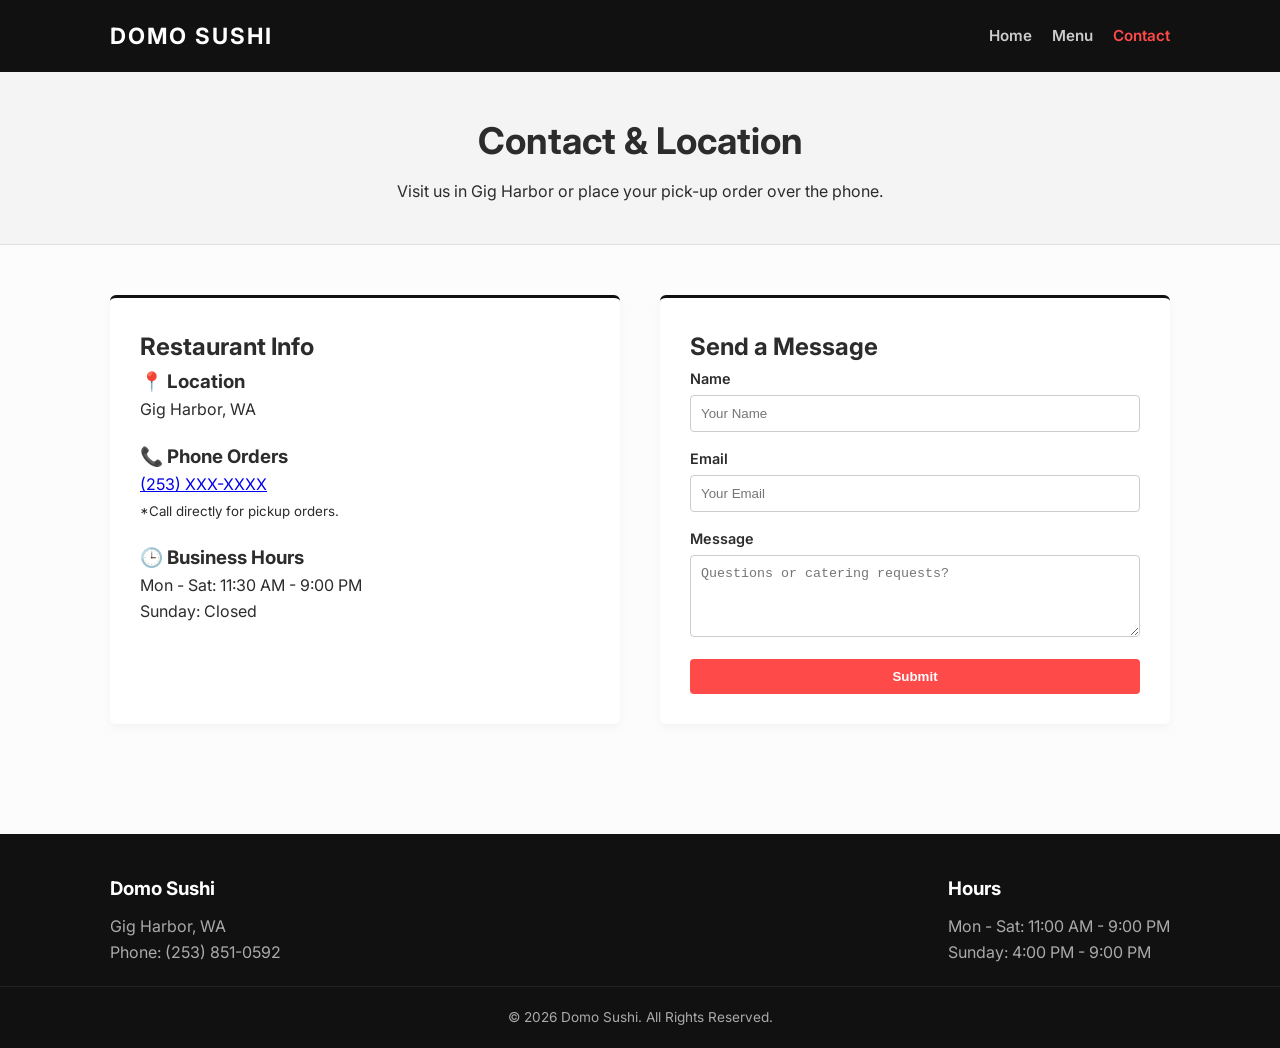
==== contact.html @ 27b54e24 "Add files via upload" ====
<!DOCTYPE html>
<html lang="en">
<head>
    <meta charset="UTF-8">
    <meta name="viewport" content="width=device-width, initial-scale=1.0">
    <title>Contact Us | Domo Sushi Gig Harbor</title>
    <link rel="stylesheet" href="style.css">
    <link rel="preconnect" href="https://fonts.googleapis.com">
    <link rel="preconnect" href="https://fonts.gstatic.com" crossorigin>
    <link href="https://fonts.googleapis.com/css2?family=Inter:wght@300;400;600;700&display=swap" rel="stylesheet">
</head>
<body>

    <header>
        <div class="container navbar">
            <div class="logo">DOMO SUSHI</div>
            <nav>
                <ul>
                    <li><a href="index.html">Home</a></li>
                    <li><a href="menu.html">Menu</a></li>
                    <li><a href="contact.html" class="active">Contact</a></li>
                </ul>
            </nav>
        </div>
    </header>

    <section class="page-header text-center">
        <h1>Contact & Location</h1>
        <p>Visit us in Gig Harbor or place your pick-up order over the phone.</p>
    </section>

    <main class="container contact-container">
        <div class="contact-card info-card">
            <h2>Restaurant Info</h2>
            <div class="info-group">
                <h3>📍 Location</h3>
                <p>Gig Harbor, WA</p>
            </div>
            <div class="info-group">
                <h3>📞 Phone Orders</h3>
                <p><a href="tel:2530000000" class="phone-link">(253) XXX-XXXX</a></p>
                <small>*Call directly for pickup orders.</small>
            </div>
            <div class="info-group">
                <h3>🕒 Business Hours</h3>
                <p>Mon - Sat: 11:30 AM - 9:00 PM</p>
                <p>Sunday: Closed</p>
            </div>
        </div>

        <div class="contact-card form-card">
            <h2>Send a Message</h2>
            <form onsubmit="event.preventDefault(); alert('Message sent!');">
                <div class="form-group">
                    <label for="name">Name</label>
                    <input type="text" id="name" required placeholder="Your Name">
                </div>
                <div class="form-group">
                    <label for="email">Email</label>
                    <input type="email" id="email" required placeholder="Your Email">
                </div>
                <div class="form-group">
                    <label for="message">Message</label>
                    <textarea id="message" rows="4" required placeholder="Questions or catering requests?"></textarea>
                </div>
                <button type="submit" class="btn btn-submit">Submit</button>
            </form>
        </div>
    </main>

    <footer>
        <div class="container footer-grid">
            <div class="footer-info">
                <h3>Domo Sushi</h3>
                <p>Gig Harbor, WA</p>
                <p>Phone: (253) 851-0592</p>
            </div>
            <div class="footer-hours">
                <h3>Hours</h3>
                <p>Mon - Sat: 11:00 AM - 9:00 PM</p>
                <p>Sunday: 4:00 PM - 9:00 PM</p>
            </div>
        </div>
        <div class="footer-bottom">
            <p>&copy; 2026 Domo Sushi. All Rights Reserved.</p>
        </div>
    </footer>

</body>
</html>
---- style.css ----
/* Reset & Base Styles */
* {
    margin: 0;
    padding: 0;
    box-sizing: border-box;
}

body {
    font-family: 'Inter', sans-serif;
    color: #2c2c2c;
    line-height: 1.6;
    background-color: #fcfcfc;
}

.container {
    max-width: 1100px;
    margin: 0 auto;
    padding: 0 20px;
}

.text-center {
    text-align: center;
}

/* Navigation Header */
header {
    background-color: #111111;
    position: sticky;
    top: 0;
    z-index: 1000;
}

.navbar {
    display: flex;
    justify-content: space-between;
    align-items: center;
    padding: 18px 20px;
}

.logo {
    color: #ffffff;
    font-size: 1.4rem;
    font-weight: 700;
    letter-spacing: 2px;
}

nav ul {
    display: flex;
    list-style: none;
    gap: 20px;
}

nav ul li a {
    color: #cccccc;
    text-decoration: none;
    font-size: 0.95rem;
    font-weight: 600;
    transition: color 0.2s ease;
}

nav ul li a:hover, nav ul li a.active {
    color: #ff4a4a;
}

/* Page Headers & Hero */
.hero {
    background: linear-gradient(rgba(0, 0, 0, 0.65), rgba(0, 0, 0, 0.65)), 
                url('https://images.unsplash.com/photo-1579871494447-9811cf80d66c?q=80&w=1200') no-repeat center center/cover;
    height: 50vh;
    display: flex;
    justify-content: center;
    align-items: center;
    text-align: center;
    color: #ffffff;
}

.hero-content h1 {
    font-size: 2.8rem;
    margin-bottom: 10px;
}

.page-header, .menu-header {
    background-color: #f4f4f4;
    padding: 40px 20px;
    border-bottom: 1px solid #e0e0e0;
}

.page-header h1, .menu-header h1 {
    font-size: 2.3rem;
    margin-bottom: 8px;
}

/* Order Notice Section */
.order-section {
    background-color: #f0f0f0;
    padding: 40px 20px;
    border-bottom: 1px solid #e0e0e0;
}

.pickup-notice {
    font-size: 1.1rem;
    margin-bottom: 20px;
    background: #ffffff;
    display: inline-block;
    padding: 12px 20px;
    border-radius: 4px;
    border-left: 4px solid #ff4a4a;
}

.delivery-links {
    display: flex;
    justify-content: center;
    gap: 15px;
    margin-top: 15px;
    flex-wrap: wrap;
}

.btn-delivery {
    padding: 10px 20px;
    text-decoration: none;
    color: #ffffff;
    font-weight: 600;
    border-radius: 4px;
}

.doordash { background-color: #ff3008; }
.ubereats { background-color: #06c167; }

/* Menu Tabs */
.menu-tabs {
    margin-top: 20px;
    display: flex;
    justify-content: center;
    gap: 10px;
    flex-wrap: wrap;
}

.tab-btn {
    background-color: #ffffff;
    border: 2px solid #111111;
    color: #111111;
    padding: 8px 18px;
    font-size: 0.95rem;
    font-weight: 600;
    cursor: pointer;
    border-radius: 4px;
    transition: all 0.2s ease;
}

.tab-btn:hover, .tab-btn.active {
    background-color: #111111;
    color: #ffffff;
}

.menu-container {
    padding: 40px 20px;
    min-height: 400px;
}

.menu-section {
    display: none;
}

.menu-section.active-section {
    display: block;
}

.menu-section > h2 {
    font-size: 2rem;
    margin-bottom: 10px;
}

.menu-hint, .menu-disclaimer {
    color: #666666;
    font-style: italic;
    margin-bottom: 30px;
}

/* Category Containers & Grid Layout */
.menu-category {
    margin-bottom: 40px;
}

.category-title {
    font-size: 1.4rem;
    margin-bottom: 15px;
    border-bottom: 2px solid #111111;
    padding-bottom: 5px;
}

.grid {
    display: grid;
    grid-template-columns: repeat(auto-fit, minmax(280px, 1fr));
    gap: 25px;
}

/*Nigiri and Sashami grid */

.nigiri-sashimi-grid {
    display: grid;
    grid-template-columns: repeat(2, 1fr);
    gap: 25px;
}


.card {
    background: #ffffff;
    padding: 22px;
    border-radius: 6px;
    box-shadow: 0 4px 10px rgba(0,0,0,0.04);
    border-top: 3px solid #111111;
    display: flex;
    flex-direction: column;
    justify-content: space-between;
}

.clickable-card {
    cursor: pointer;
    transition: transform 0.2s ease, box-shadow 0.2s ease;
}

.clickable-card:hover {
    transform: translateY(-4px);
    box-shadow: 0 8px 16px rgba(0,0,0,0.08);
}

.card h3 {
    font-size: 1.2rem;
    margin-bottom: 6px;
}

.price {
    color: #ff4a4a;
    font-weight: 700;
    margin-bottom: 10px;
}

.view-photo-hint {
    margin-top: 12px;
    font-size: 0.8rem;
    color: #ff4a4a;
    font-weight: 600;
    text-transform: uppercase;
}

.recommendation-card {
    position: relative;
    border-top: 3px solid #ff4a4a;
}

.badge {
    position: absolute;
    top: -12px;
    right: 15px;
    background-color: #ff4a4a;
    color: #ffffff;
    font-size: 0.7rem;
    font-weight: 700;
    text-transform: uppercase;
    padding: 3px 8px;
    border-radius: 3px;
}

/* Buttons */
.btn, .btn-secondary {
    display: inline-block;
    padding: 10px 24px;
    text-decoration: none;
    font-weight: 600;
    border-radius: 4px;
    cursor: pointer;
}

.btn { background-color: #ff4a4a; color: #ffffff; border: none; }
.btn-secondary { border: 2px solid #111111; color: #111111; }

/* Contact Page Layout */
.contact-container {
    display: grid;
    grid-template-columns: 1fr 1fr;
    gap: 40px;
    padding: 50px 20px;
}

.contact-card {
    background: #ffffff;
    padding: 30px;
    border-radius: 6px;
    box-shadow: 0 4px 10px rgba(0,0,0,0.04);
    border-top: 3px solid #111111;
}

.info-group { margin-bottom: 20px; }
.form-group { margin-bottom: 15px; }

.form-group label {
    display: block;
    font-size: 0.9rem;
    font-weight: 600;
    margin-bottom: 5px;
}

.form-group input, .form-group textarea {
    width: 100%;
    padding: 10px;
    border: 1px solid #cccccc;
    border-radius: 4px;
}

.btn-submit { width: 100%; }

/* Image Lightbox Modal */
.lightbox {
    display: none;
    position: fixed;
    z-index: 2000;
    left: 0;
    top: 0;
    width: 100%;
    height: 100%;
    background-color: rgba(0, 0, 0, 0.85);
    justify-content: center;
    align-items: center;
    flex-direction: column;
    padding: 20px;
}

.lightbox-content {
    max-width: 90%;
    max-height: 70vh;
    border-radius: 4px;
    object-fit: cover;
}

#lightbox-caption {
    margin-top: 15px;
    color: #ffffff;
    font-size: 1.2rem;
    font-weight: 600;
}

.close-lightbox {
    position: absolute;
    top: 20px;
    right: 30px;
    color: #ffffff;
    font-size: 40px;
    font-weight: bold;
    cursor: pointer;
}

/* Footer */
footer {
    background-color: #111111;
    color: #aaaaaa;
    padding: 40px 0 20px 0;
    margin-top: 60px;
}

.footer-grid {
    display: flex;
    justify-content: space-between;
    flex-wrap: wrap;
    gap: 20px;
    margin-bottom: 20px;
}


.footer-info h3, .footer-hours h3 { color: #ffffff; margin-bottom: 10px; }
.footer-bottom { text-align: center; border-top: 1px solid #222222; padding-top: 20px; font-size: 0.85rem; }

@media (max-width: 768px) {
    .navbar { flex-direction: column; gap: 12px; }
    .contact-container { grid-template-columns: 1fr; }
    .footer-grid { flex-direction: column; text-align: center; }
}
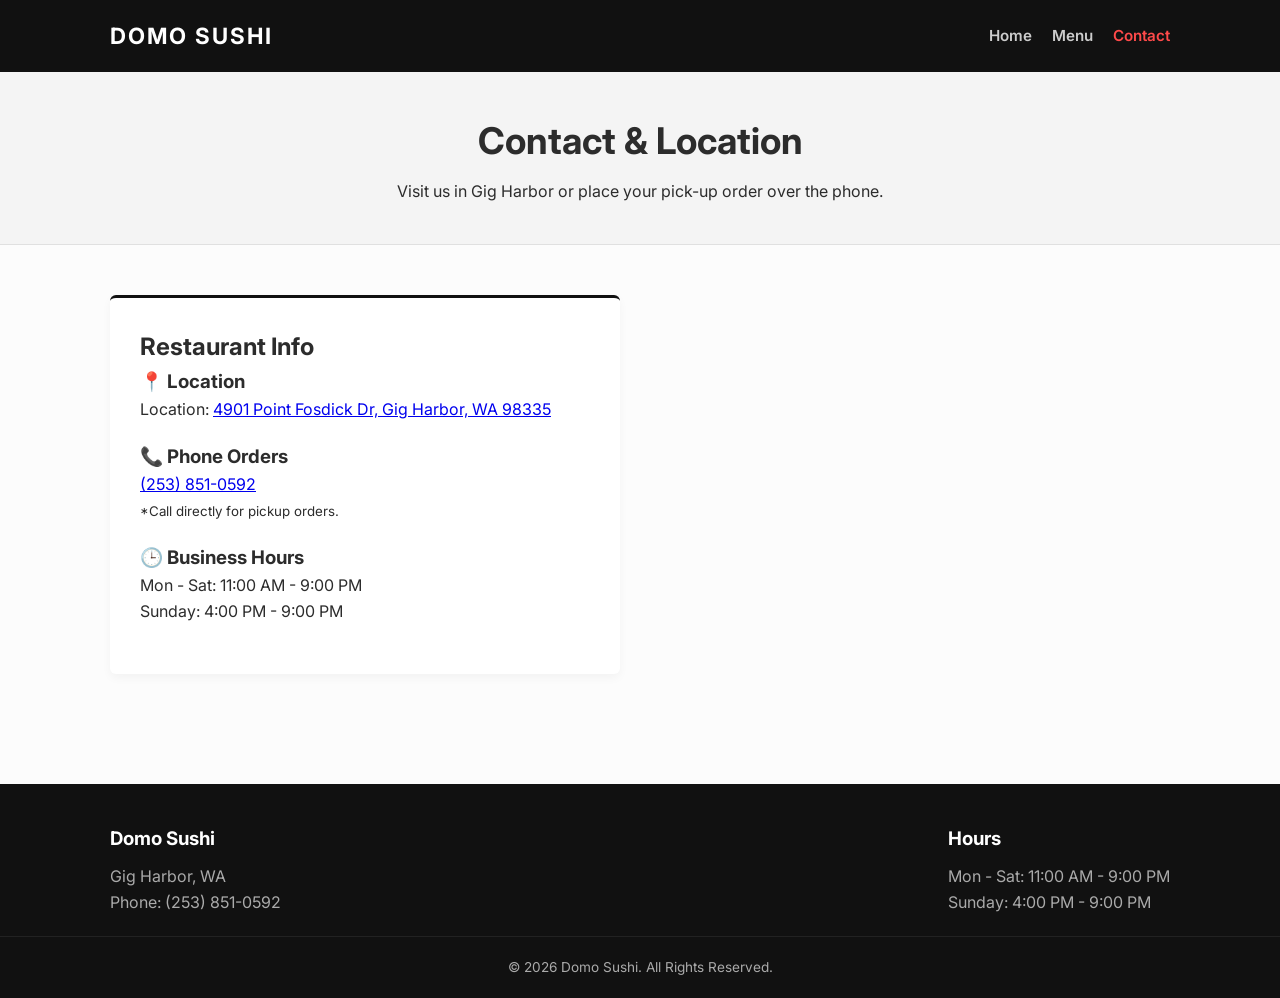
==== commit 76106bb3: "Add files via upload" ====
--- a/contact.html
+++ b/contact.html
@@ -34,37 +34,18 @@
             <h2>Restaurant Info</h2>
             <div class="info-group">
                 <h3>📍 Location</h3>
-                <p>Gig Harbor, WA</p>
+                <p>Location: <a href="https://www.google.com/maps/dir//Domo+Sushi+Gig+Harbor,+4901+Point+Fosdick+Dr,+Gig+Harbor,+WA+98335,+United+States/@46.9501585,-122.6004182,11701m/data=!3m1!1e3!4m8!4m7!1m0!1m5!1m1!1s0x5491acccce1b2b41:0xb28d1368f287d119!2m2!1d-122.5787507!2d47.303285?entry=ttu&g_ep=EgoyMDI2MDkxNi4wIKXMDSoASAFQAw%3D%3D" target="_blank" rel="noopener noreferrer">4901 Point Fosdick Dr, Gig Harbor, WA 98335</a></p>
             </div>
             <div class="info-group">
                 <h3>📞 Phone Orders</h3>
-                <p><a href="tel:2530000000" class="phone-link">(253) XXX-XXXX</a></p>
+                <p><a href="tel(253) 851-0592:" class="phone-link">(253) 851-0592</a></p>
                 <small>*Call directly for pickup orders.</small>
             </div>
             <div class="info-group">
                 <h3>🕒 Business Hours</h3>
-                <p>Mon - Sat: 11:30 AM - 9:00 PM</p>
-                <p>Sunday: Closed</p>
+                <p>Mon - Sat: 11:00 AM - 9:00 PM</p>
+                <p>Sunday: 4:00 PM - 9:00 PM</p>
             </div>
-        </div>
-
-        <div class="contact-card form-card">
-            <h2>Send a Message</h2>
-            <form onsubmit="event.preventDefault(); alert('Message sent!');">
-                <div class="form-group">
-                    <label for="name">Name</label>
-                    <input type="text" id="name" required placeholder="Your Name">
-                </div>
-                <div class="form-group">
-                    <label for="email">Email</label>
-                    <input type="email" id="email" required placeholder="Your Email">
-                </div>
-                <div class="form-group">
-                    <label for="message">Message</label>
-                    <textarea id="message" rows="4" required placeholder="Questions or catering requests?"></textarea>
-                </div>
-                <button type="submit" class="btn btn-submit">Submit</button>
-            </form>
         </div>
     </main>
 
--- a/style.css
+++ b/style.css
@@ -58,14 +58,15 @@
     transition: color 0.2s ease;
 }
 
-nav ul li a:hover, nav ul li a.active {
+nav ul li a:hover,
+nav ul li a.active {
     color: #ff4a4a;
 }
 
 /* Page Headers & Hero */
 .hero {
-    background: linear-gradient(rgba(0, 0, 0, 0.65), rgba(0, 0, 0, 0.65)), 
-                url('https://images.unsplash.com/photo-1579871494447-9811cf80d66c?q=80&w=1200') no-repeat center center/cover;
+    background: linear-gradient(rgba(0, 0, 0, 0.65), rgba(0, 0, 0, 0.65)),
+        url('https://images.unsplash.com/photo-1579871494447-9811cf80d66c?q=80&w=1200') no-repeat center center/cover;
     height: 50vh;
     display: flex;
     justify-content: center;
@@ -79,13 +80,15 @@
     margin-bottom: 10px;
 }
 
-.page-header, .menu-header {
+.page-header,
+.menu-header {
     background-color: #f4f4f4;
     padding: 40px 20px;
     border-bottom: 1px solid #e0e0e0;
 }
 
-.page-header h1, .menu-header h1 {
+.page-header h1,
+.menu-header h1 {
     font-size: 2.3rem;
     margin-bottom: 8px;
 }
@@ -123,8 +126,13 @@
     border-radius: 4px;
 }
 
-.doordash { background-color: #ff3008; }
-.ubereats { background-color: #06c167; }
+.doordash {
+    background-color: #ff3008;
+}
+
+.ubereats {
+    background-color: #06c167;
+}
 
 /* Menu Tabs */
 .menu-tabs {
@@ -134,6 +142,7 @@
     gap: 10px;
     flex-wrap: wrap;
 }
+
 
 .tab-btn {
     background-color: #ffffff;
@@ -145,9 +154,11 @@
     cursor: pointer;
     border-radius: 4px;
     transition: all 0.2s ease;
-}
-
-.tab-btn:hover, .tab-btn.active {
+    text-decoration: none;
+}
+
+.tab-btn:hover,
+.tab-btn.active {
     background-color: #111111;
     color: #ffffff;
 }
@@ -165,12 +176,13 @@
     display: block;
 }
 
-.menu-section > h2 {
+.menu-section>h2 {
     font-size: 2rem;
     margin-bottom: 10px;
 }
 
-.menu-hint, .menu-disclaimer {
+.menu-hint,
+.menu-disclaimer {
     color: #666666;
     font-style: italic;
     margin-bottom: 30px;
@@ -207,11 +219,21 @@
     background: #ffffff;
     padding: 22px;
     border-radius: 6px;
-    box-shadow: 0 4px 10px rgba(0,0,0,0.04);
+    box-shadow: 0 4px 10px rgba(0, 0, 0, 0.04);
     border-top: 3px solid #111111;
     display: flex;
     flex-direction: column;
-    justify-content: space-between;
+}
+
+.card h3 {
+    font-size: 1.2rem;
+    margin-bottom: 6px;
+}
+
+.price {
+    color: #ff4a4a;
+    font-weight: 700;
+    margin-bottom: 10px;
 }
 
 .clickable-card {
@@ -221,7 +243,7 @@
 
 .clickable-card:hover {
     transform: translateY(-4px);
-    box-shadow: 0 8px 16px rgba(0,0,0,0.08);
+    box-shadow: 0 8px 16px rgba(0, 0, 0, 0.08);
 }
 
 .card h3 {
@@ -262,7 +284,8 @@
 }
 
 /* Buttons */
-.btn, .btn-secondary {
+.btn,
+.btn-secondary {
     display: inline-block;
     padding: 10px 24px;
     text-decoration: none;
@@ -271,8 +294,16 @@
     cursor: pointer;
 }
 
-.btn { background-color: #ff4a4a; color: #ffffff; border: none; }
-.btn-secondary { border: 2px solid #111111; color: #111111; }
+.btn {
+    background-color: #ff4a4a;
+    color: #ffffff;
+    border: none;
+}
+
+.btn-secondary {
+    border: 2px solid #111111;
+    color: #111111;
+}
 
 /* Contact Page Layout */
 .contact-container {
@@ -286,12 +317,17 @@
     background: #ffffff;
     padding: 30px;
     border-radius: 6px;
-    box-shadow: 0 4px 10px rgba(0,0,0,0.04);
+    box-shadow: 0 4px 10px rgba(0, 0, 0, 0.04);
     border-top: 3px solid #111111;
 }
 
-.info-group { margin-bottom: 20px; }
-.form-group { margin-bottom: 15px; }
+.info-group {
+    margin-bottom: 20px;
+}
+
+.form-group {
+    margin-bottom: 15px;
+}
 
 .form-group label {
     display: block;
@@ -300,14 +336,17 @@
     margin-bottom: 5px;
 }
 
-.form-group input, .form-group textarea {
+.form-group input,
+.form-group textarea {
     width: 100%;
     padding: 10px;
     border: 1px solid #cccccc;
     border-radius: 4px;
 }
 
-.btn-submit { width: 100%; }
+.btn-submit {
+    width: 100%;
+}
 
 /* Image Lightbox Modal */
 .lightbox {
@@ -366,11 +405,31 @@
 }
 
 
-.footer-info h3, .footer-hours h3 { color: #ffffff; margin-bottom: 10px; }
-.footer-bottom { text-align: center; border-top: 1px solid #222222; padding-top: 20px; font-size: 0.85rem; }
+.footer-info h3,
+.footer-hours h3 {
+    color: #ffffff;
+    margin-bottom: 10px;
+}
+
+.footer-bottom {
+    text-align: center;
+    border-top: 1px solid #222222;
+    padding-top: 20px;
+    font-size: 0.85rem;
+}
 
 @media (max-width: 768px) {
-    .navbar { flex-direction: column; gap: 12px; }
-    .contact-container { grid-template-columns: 1fr; }
-    .footer-grid { flex-direction: column; text-align: center; }
+    .navbar {
+        flex-direction: column;
+        gap: 12px;
+    }
+
+    .contact-container {
+        grid-template-columns: 1fr;
+    }
+
+    .footer-grid {
+        flex-direction: column;
+        text-align: center;
+    }
 }
